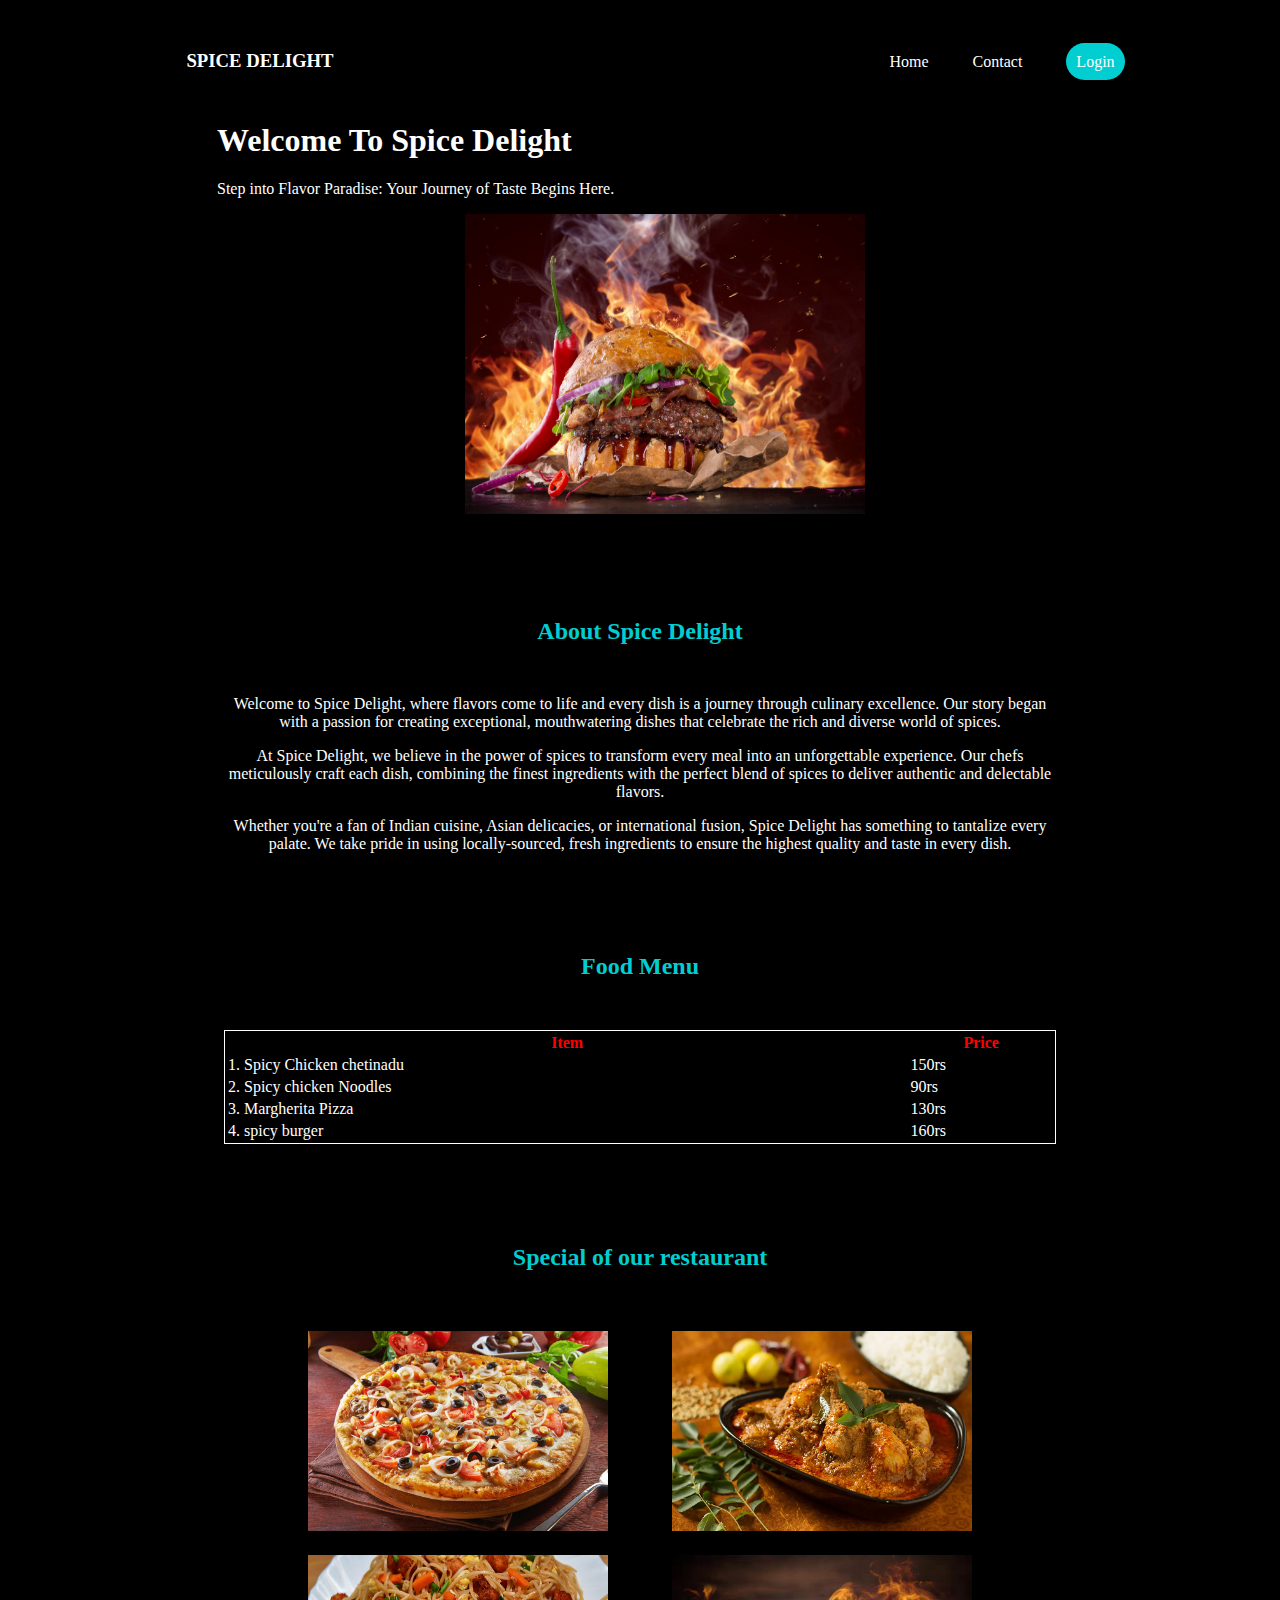
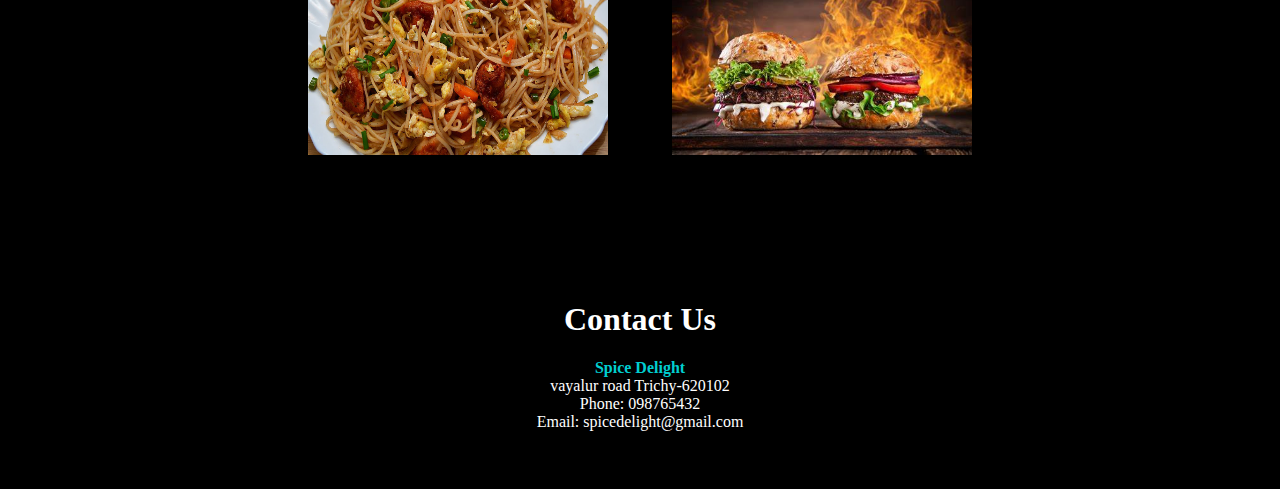
==== index.html @ 2c81c62d "Add files via upload" ====
<!DOCTYPE html>
<html lang="en">
<head>
    <meta charset="UTF-8">
    <meta name="viewport" content="width=device-width, initial-scale=1.0">
    <meta http-equiv="X-UA-Compatible" content="ie=edge">
    <title>Spice Delight</title>
    <link href="https://cdn.jsdelivr.net/npm/bootstrap@5.2.3/dist/css/bootstrap.min.css" rel="stylesheet" integrity="sha384-rbsA2VBKQhggwzxH7pPCaAqO46MgnOM80zW1RWuH61DGLwZJEdK2Kadq2F9CUG65" crossorigin="anonymous">
<style>
body{
    background-color: black;
    color: white;
    margin: 0;
    padding: 0;
}
nav{
    margin-top: 50px;
    margin-bottom: 50px;
}
.header{
    display: inline;
    margin-left: 111px;
}
ul,li{
    display: inline;
    margin-right: 40px; 
}
ul{
    margin-left: 40%;    
}
a{
    color: white;
    text-decoration: none;
}
.btn{
    background-color: darkturquoise;
    padding: 10px;
    text-decoration: none;
    border-radius: 20px;
}
a:hover{
    color: grey;
}
.row{
    width: 70%;
    margin-left: 50px;
    
}
h2{
    margin-bottom: 50px;
}
.aboutus{
    width: 65%;
    margin-top: 100px;
}
.foodmenu{
    box-sizing: border-box;
    border: 1px solid white;
}
.table{
    width: 65%;
    color: white;
    box-sizing: border-box;
    border: 1px solid white;
    margin-top: 10px;
}
thead{
    color: red;
}
.sample-food{
    width: 60%;
}
.food-item{
    display: inline;
    padding: 20px;
}
.food{
    margin: 10px;
    display: inline;
}
.footer{
    color: white;
    padding: 10px;
    height: 200px;
    width: 60%;
    background-color: black;
    margin-top: 100px;
    
}
</style>
</head>
<body>
    <center>
<div class="container">
    
    <nav>
            <h3 class="header">SPICE DELIGHT</h3>
    <ul>
        <li><a href="#home">Home</a></li>
        <li><a href="Contact.html">Contact</a></li>
        <li><a href="login.html" class="btn">Login</a></li>
    </ul>
</nav>
</div>
    
<div class="row">
        <div class="col-6">
            <h1 style="text-align: left">Welcome To Spice Delight</h1>
            <p style="text-align: left">Step into Flavor Paradise: Your Journey of Taste Begins Here.</p>
        </div>
        <div class="col-6">
            <img src="food.jpeg" alt="food" height="300px" width="400px" class="img">
        </div>
      </div>
    </div>

    <div class="aboutus">
            <h2 style="color: darkturquoise">About Spice Delight</h2>
            <p>Welcome to Spice Delight, where flavors come to life and every dish is a journey through culinary excellence. Our story began with a passion for creating exceptional, mouthwatering dishes that celebrate the rich and diverse world of spices.</p>
            <p>At Spice Delight, we believe in the power of spices to transform every meal into an unforgettable experience. Our chefs meticulously craft each dish, combining the finest ingredients with the perfect blend of spices to deliver authentic and delectable flavors.</p>
            <p>Whether you're a fan of Indian cuisine, Asian delicacies, or international fusion, Spice Delight has something to tantalize every palate. We take pride in using locally-sourced, fresh ingredients to ensure the highest quality and taste in every dish.</p>
    </div>

 
    <h2 style="color: darkturquoise; margin-top: 100px;">Food Menu</h2>
            <table class="table">
                    <thead>
                        <tr>
                            <th>Item</th>
                            <th>Price</th>
                        </tr>
                    </thead>
                    <tbody>
                        <tr>
                            <td>1. Spicy Chicken chetinadu</td>
                            <td>150rs</td>
                        </tr>
                        <tr>
                            <td>2. Spicy chicken Noodles</td>
                            <td>90rs</td>
                        </tr>
                        <tr>
                            <td>3. Margherita Pizza</td>
                            <td>130rs</td>
                        </tr>
                        <tr>
                            <td>4. spicy burger</td>
                            <td>160rs</td>
                        </tr>
                    </tbody>
                </table>

            <div class="sample-food">
                <h2 style="color: darkturquoise; margin-top: 100px">Special of our restaurant</h2>
                <div class="food-item">
                        <img src="image1.jpg" alt="Dish 1" height="200px" width="300px" class="food">
                    </div>
                    <div class="food-item">
                        <img src="image2.jpeg" alt="Dish 2" height="200px" width="300px" class="food">
                    </div>
                    <div class="food-item">
                        <img src="image3.jpg" alt="Dish 3" height="200px" width="300px" class="food">
                    </div>
                    <div class="food-item">
                        <img src="image4.jpg" alt="Dish 4" height="200px" width="300px" class="food">
                    </div>
            </div>
            


    <div class="footer">
            <h1>Contact Us</h1>
            <p><b style="color: darkturquoise">Spice Delight</b> <br>
                vayalur road
                Trichy-620102<br>
                Phone: 098765432<br>
                Email: spicedelight@gmail.com</p>
        </div>
    </center>
</body>
</html>
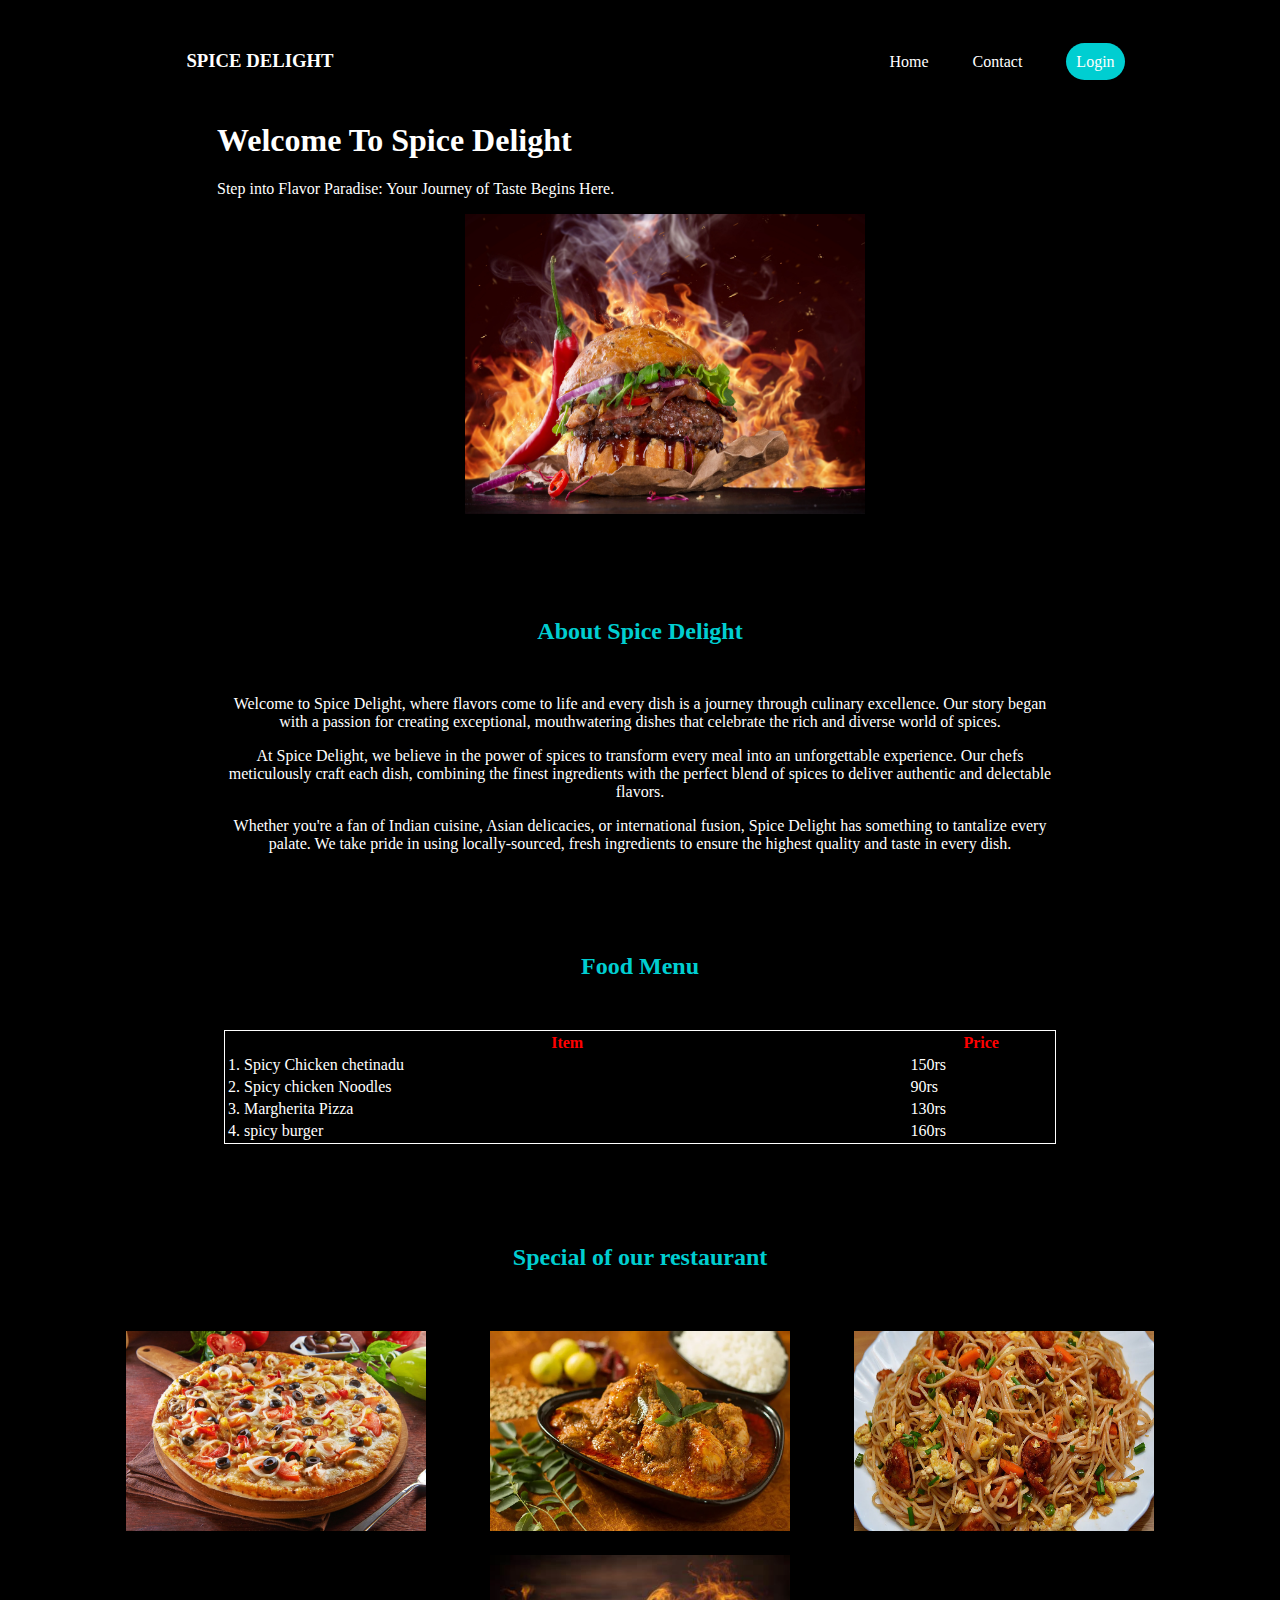
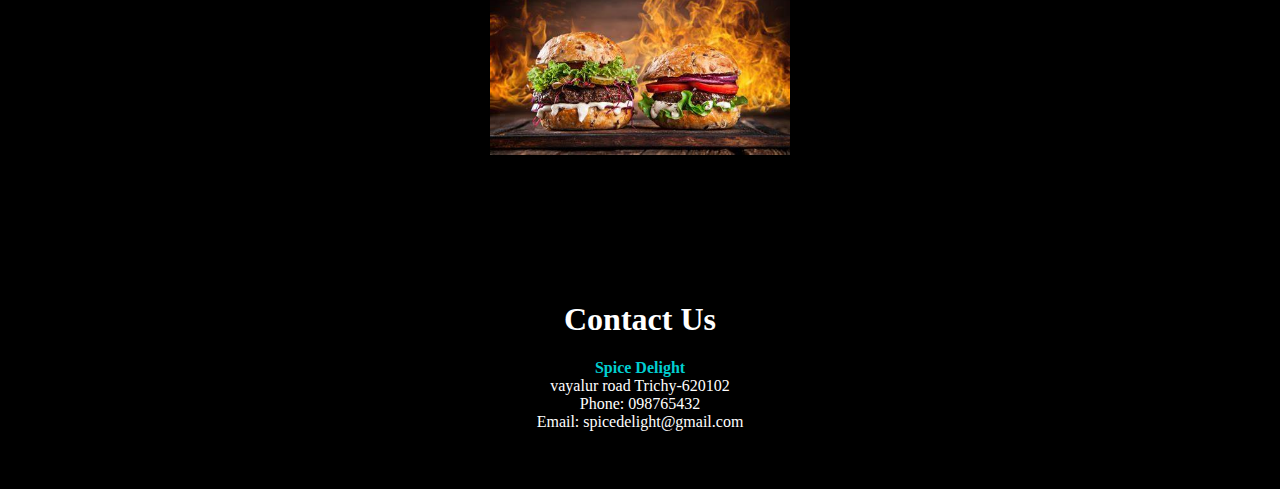
==== commit 023cd7b2: "Update index.html" ====
--- a/index.html
+++ b/index.html
@@ -66,9 +66,6 @@
 }
 thead{
     color: red;
-}
-.sample-food{
-    width: 60%;
 }
 .food-item{
     display: inline;
@@ -178,4 +175,4 @@
         </div>
     </center>
 </body>
-</html>+</html>
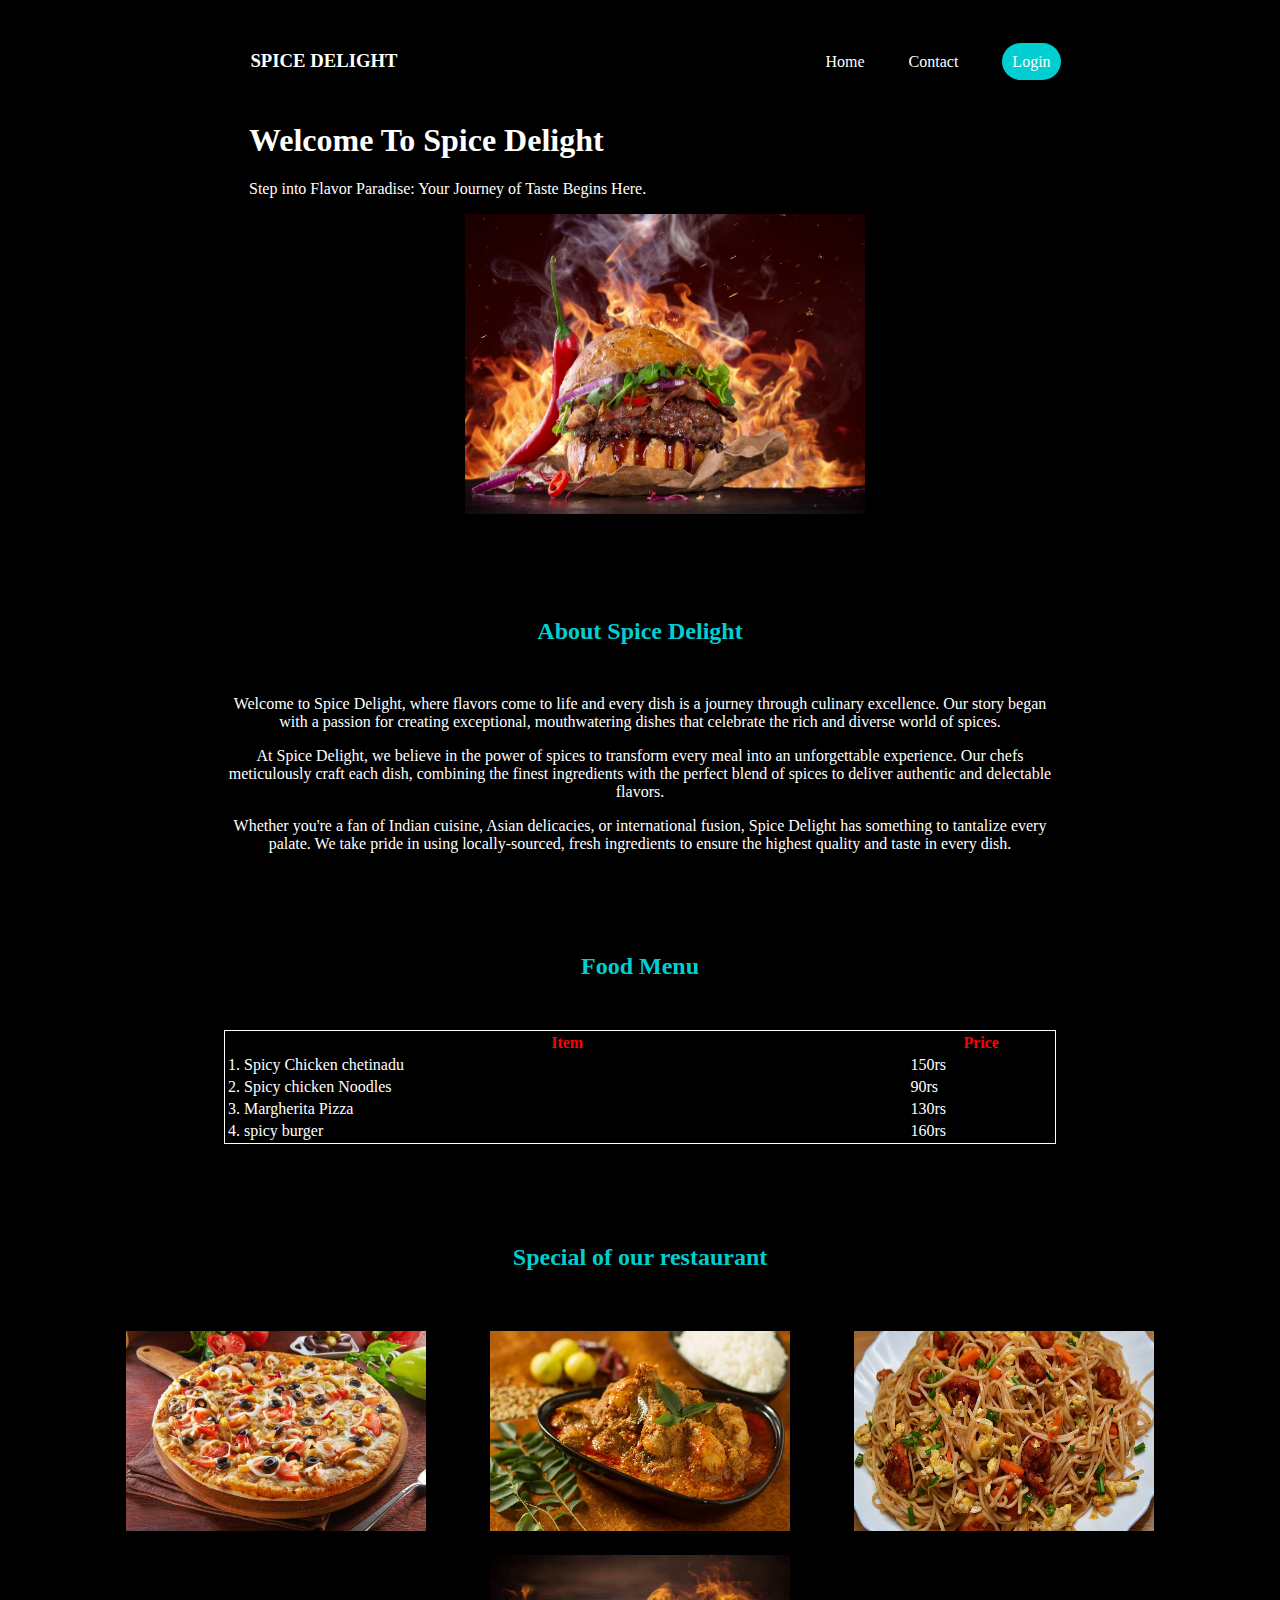
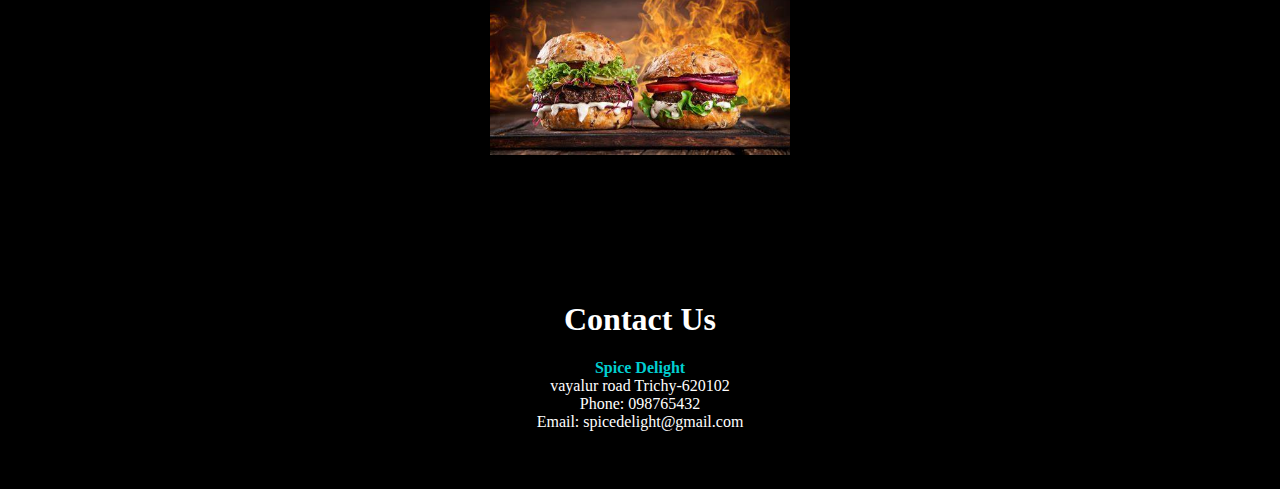
==== commit dec649b3: "Update index.html" ====
--- a/index.html
+++ b/index.html
@@ -26,7 +26,7 @@
     margin-right: 40px; 
 }
 ul{
-    margin-left: 40%;    
+    margin-left: 30%;    
 }
 a{
     color: white;
@@ -42,7 +42,7 @@
     color: grey;
 }
 .row{
-    width: 70%;
+    width: 65%;
     margin-left: 50px;
     
 }
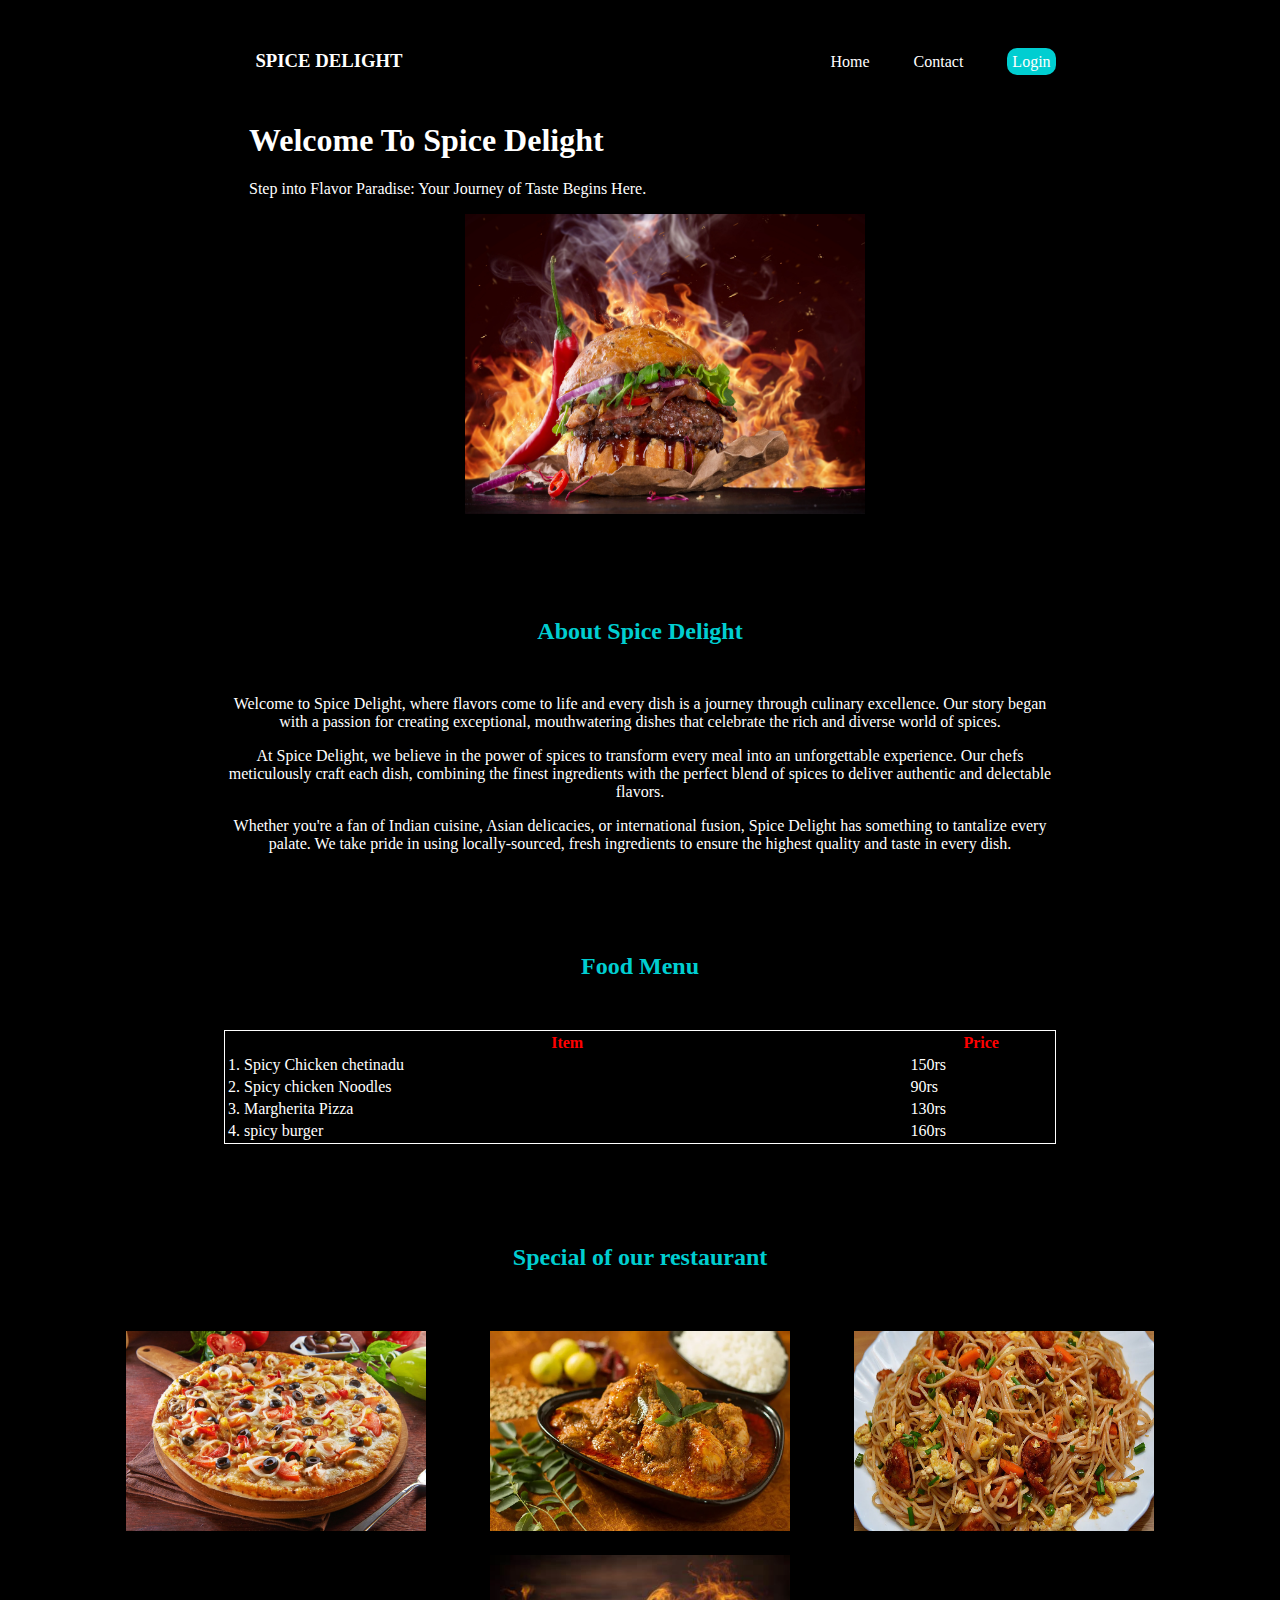
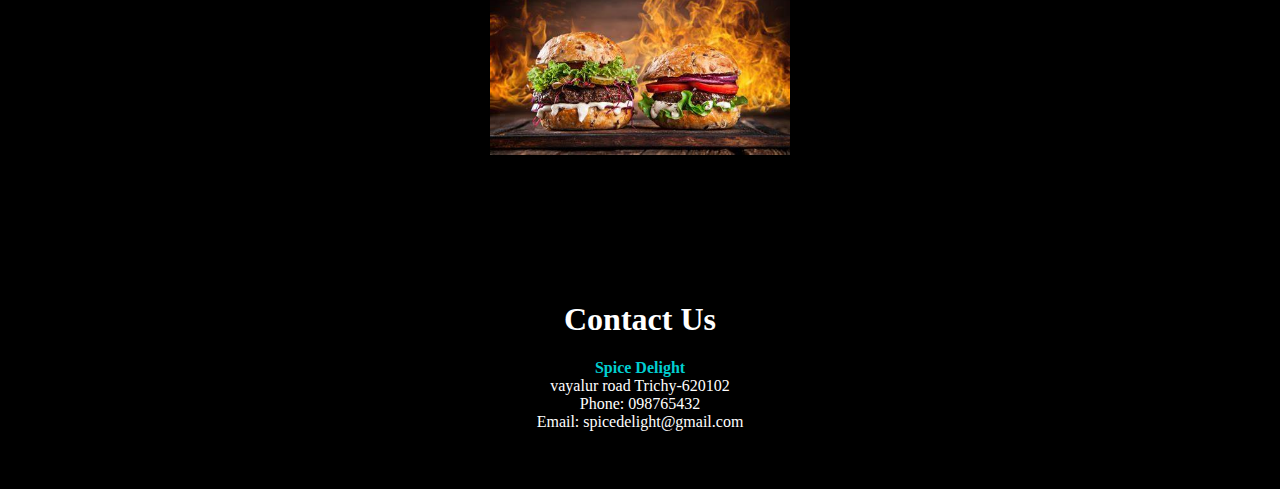
==== commit e1057770: "Update index.html" ====
--- a/index.html
+++ b/index.html
@@ -34,9 +34,9 @@
 }
 .btn{
     background-color: darkturquoise;
-    padding: 10px;
+    padding: 5px;
     text-decoration: none;
-    border-radius: 20px;
+    border-radius: 10px;
 }
 a:hover{
     color: grey;
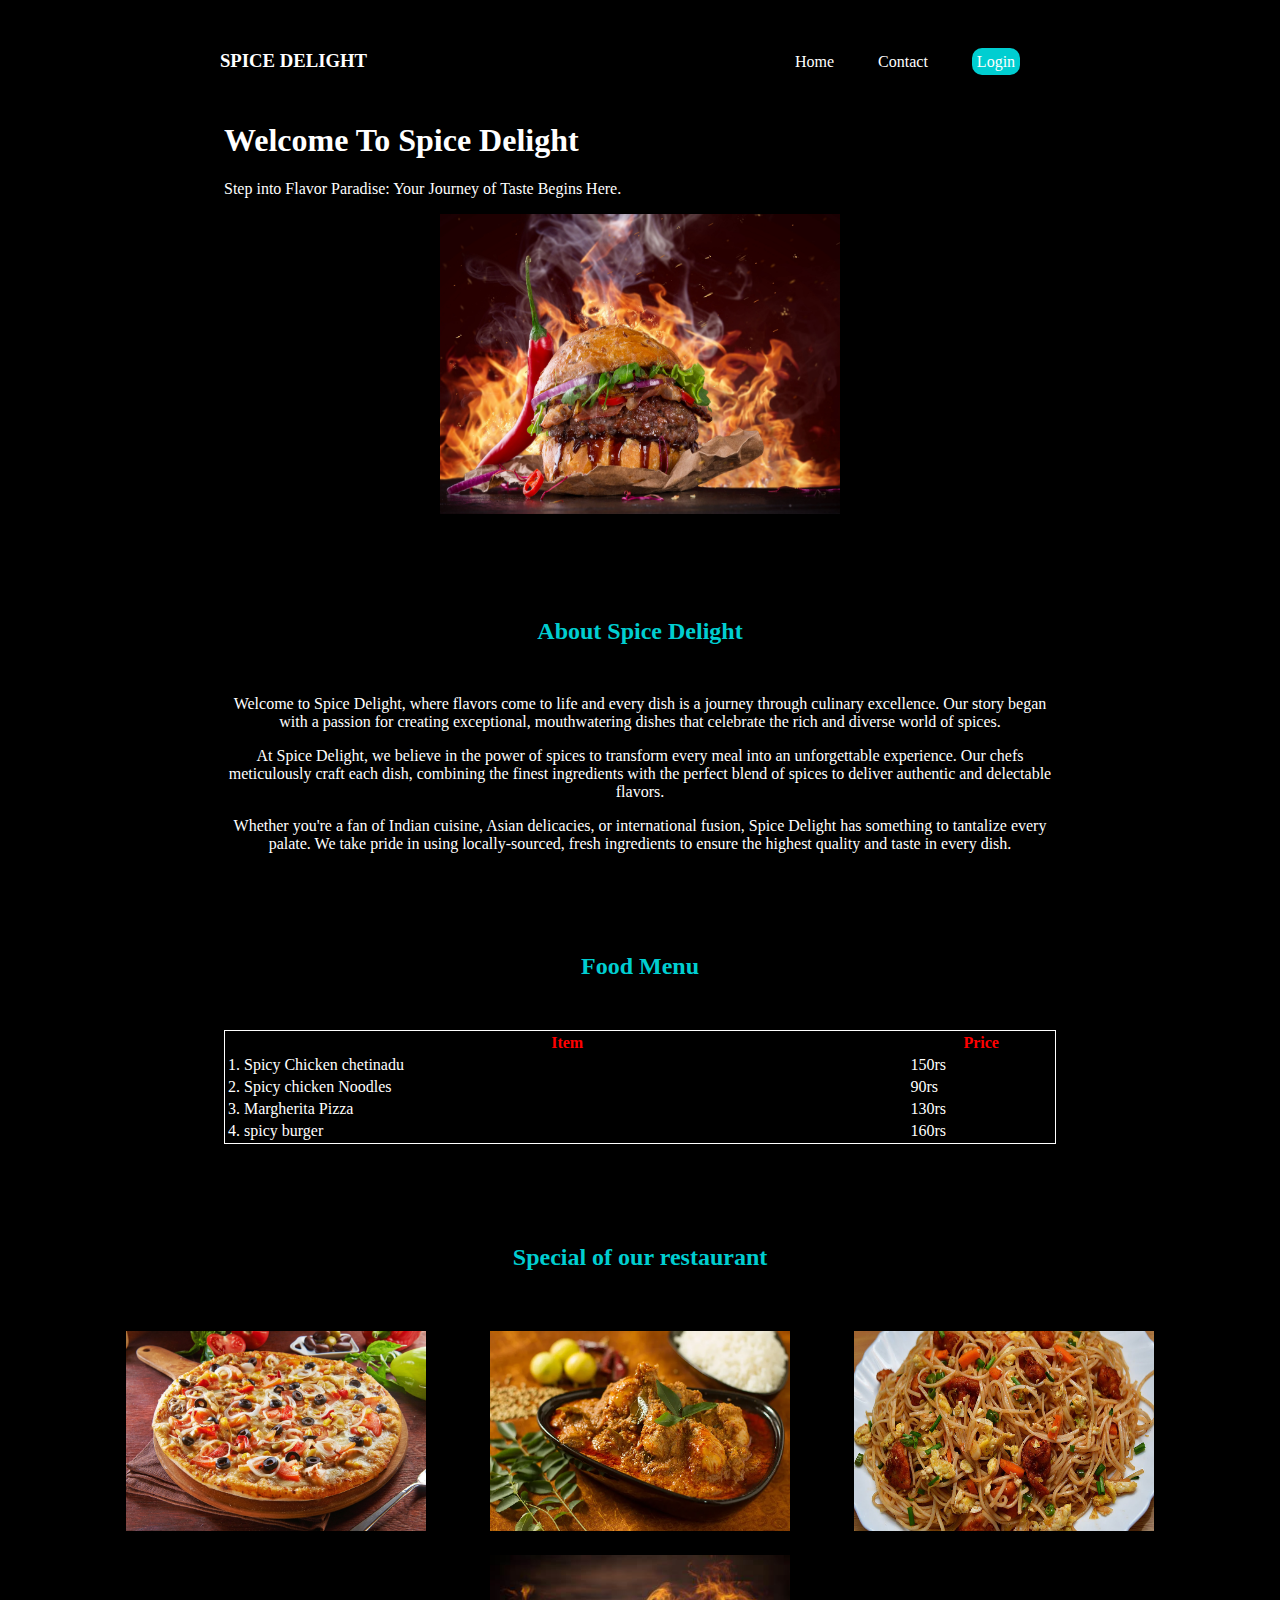
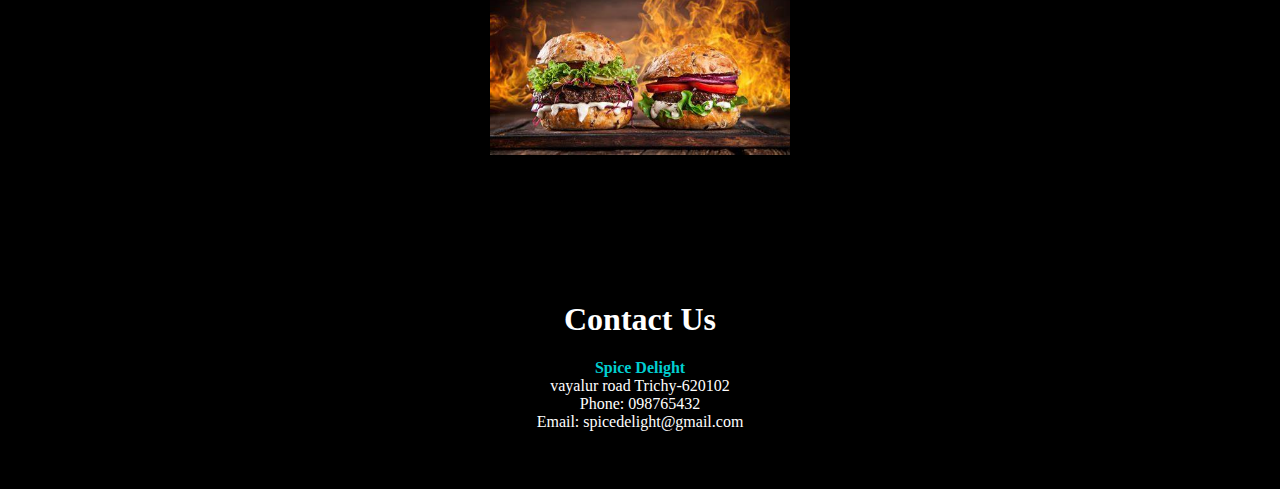
==== commit c07eccc8: "Update index.html" ====
--- a/index.html
+++ b/index.html
@@ -19,15 +19,16 @@
 }
 .header{
     display: inline;
-    margin-left: 111px;
 }
 ul,li{
     display: inline;
-    margin-right: 40px; 
 }
 ul{
     margin-left: 30%;    
 }
+li{
+    margin-right: 40px;  
+}   
 a{
     color: white;
     text-decoration: none;
@@ -43,8 +44,6 @@
 }
 .row{
     width: 65%;
-    margin-left: 50px;
-    
 }
 h2{
     margin-bottom: 50px;
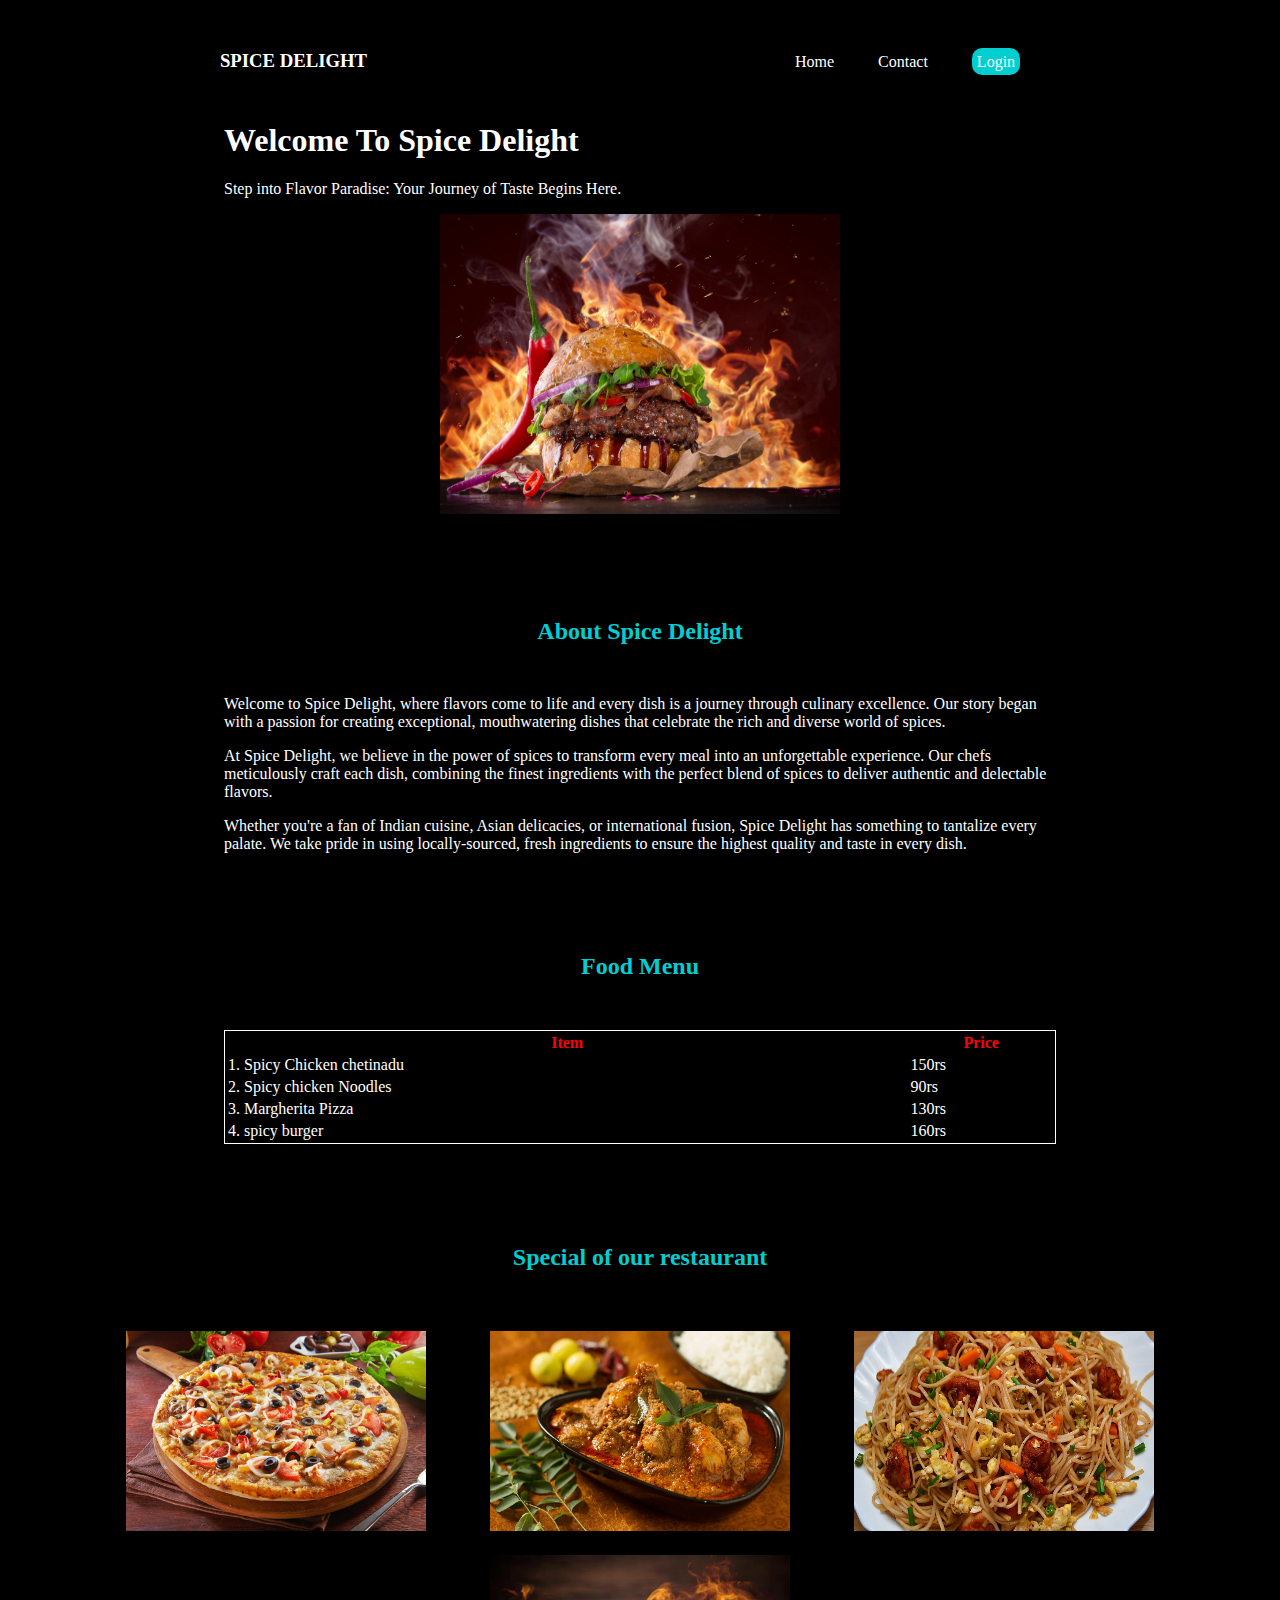
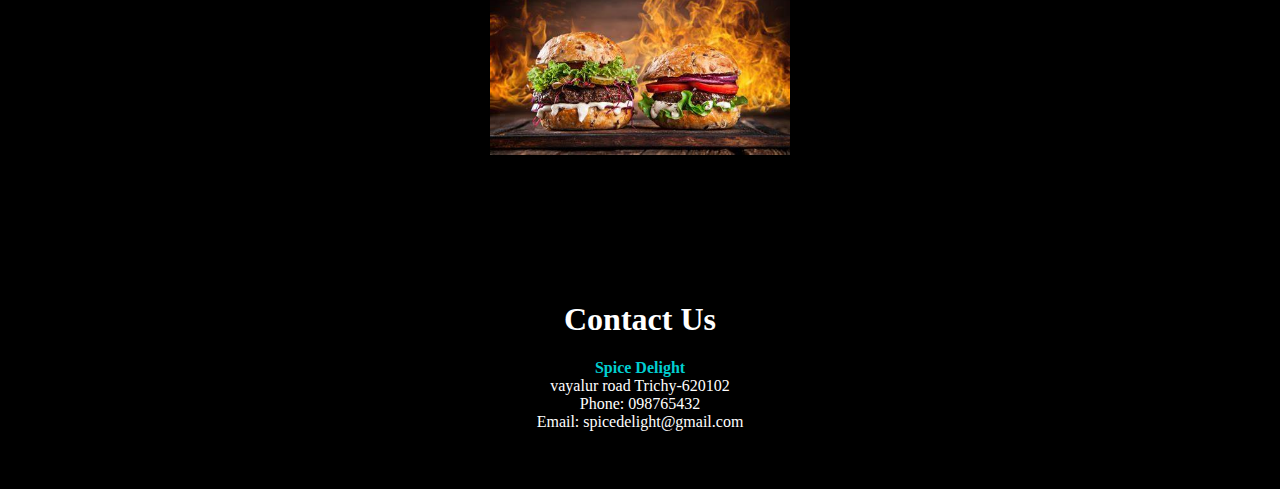
==== commit 8dd07a6b: "Update index.html" ====
--- a/index.html
+++ b/index.html
@@ -112,9 +112,9 @@
 
     <div class="aboutus">
             <h2 style="color: darkturquoise">About Spice Delight</h2>
-            <p>Welcome to Spice Delight, where flavors come to life and every dish is a journey through culinary excellence. Our story began with a passion for creating exceptional, mouthwatering dishes that celebrate the rich and diverse world of spices.</p>
-            <p>At Spice Delight, we believe in the power of spices to transform every meal into an unforgettable experience. Our chefs meticulously craft each dish, combining the finest ingredients with the perfect blend of spices to deliver authentic and delectable flavors.</p>
-            <p>Whether you're a fan of Indian cuisine, Asian delicacies, or international fusion, Spice Delight has something to tantalize every palate. We take pride in using locally-sourced, fresh ingredients to ensure the highest quality and taste in every dish.</p>
+            <p style="text-align:left">Welcome to Spice Delight, where flavors come to life and every dish is a journey through culinary excellence. Our story began with a passion for creating exceptional, mouthwatering dishes that celebrate the rich and diverse world of spices.</p>
+            <p style="text-align:left">At Spice Delight, we believe in the power of spices to transform every meal into an unforgettable experience. Our chefs meticulously craft each dish, combining the finest ingredients with the perfect blend of spices to deliver authentic and delectable flavors.</p>
+            <p style="text-align:left">Whether you're a fan of Indian cuisine, Asian delicacies, or international fusion, Spice Delight has something to tantalize every palate. We take pride in using locally-sourced, fresh ingredients to ensure the highest quality and taste in every dish.</p>
     </div>
 
  
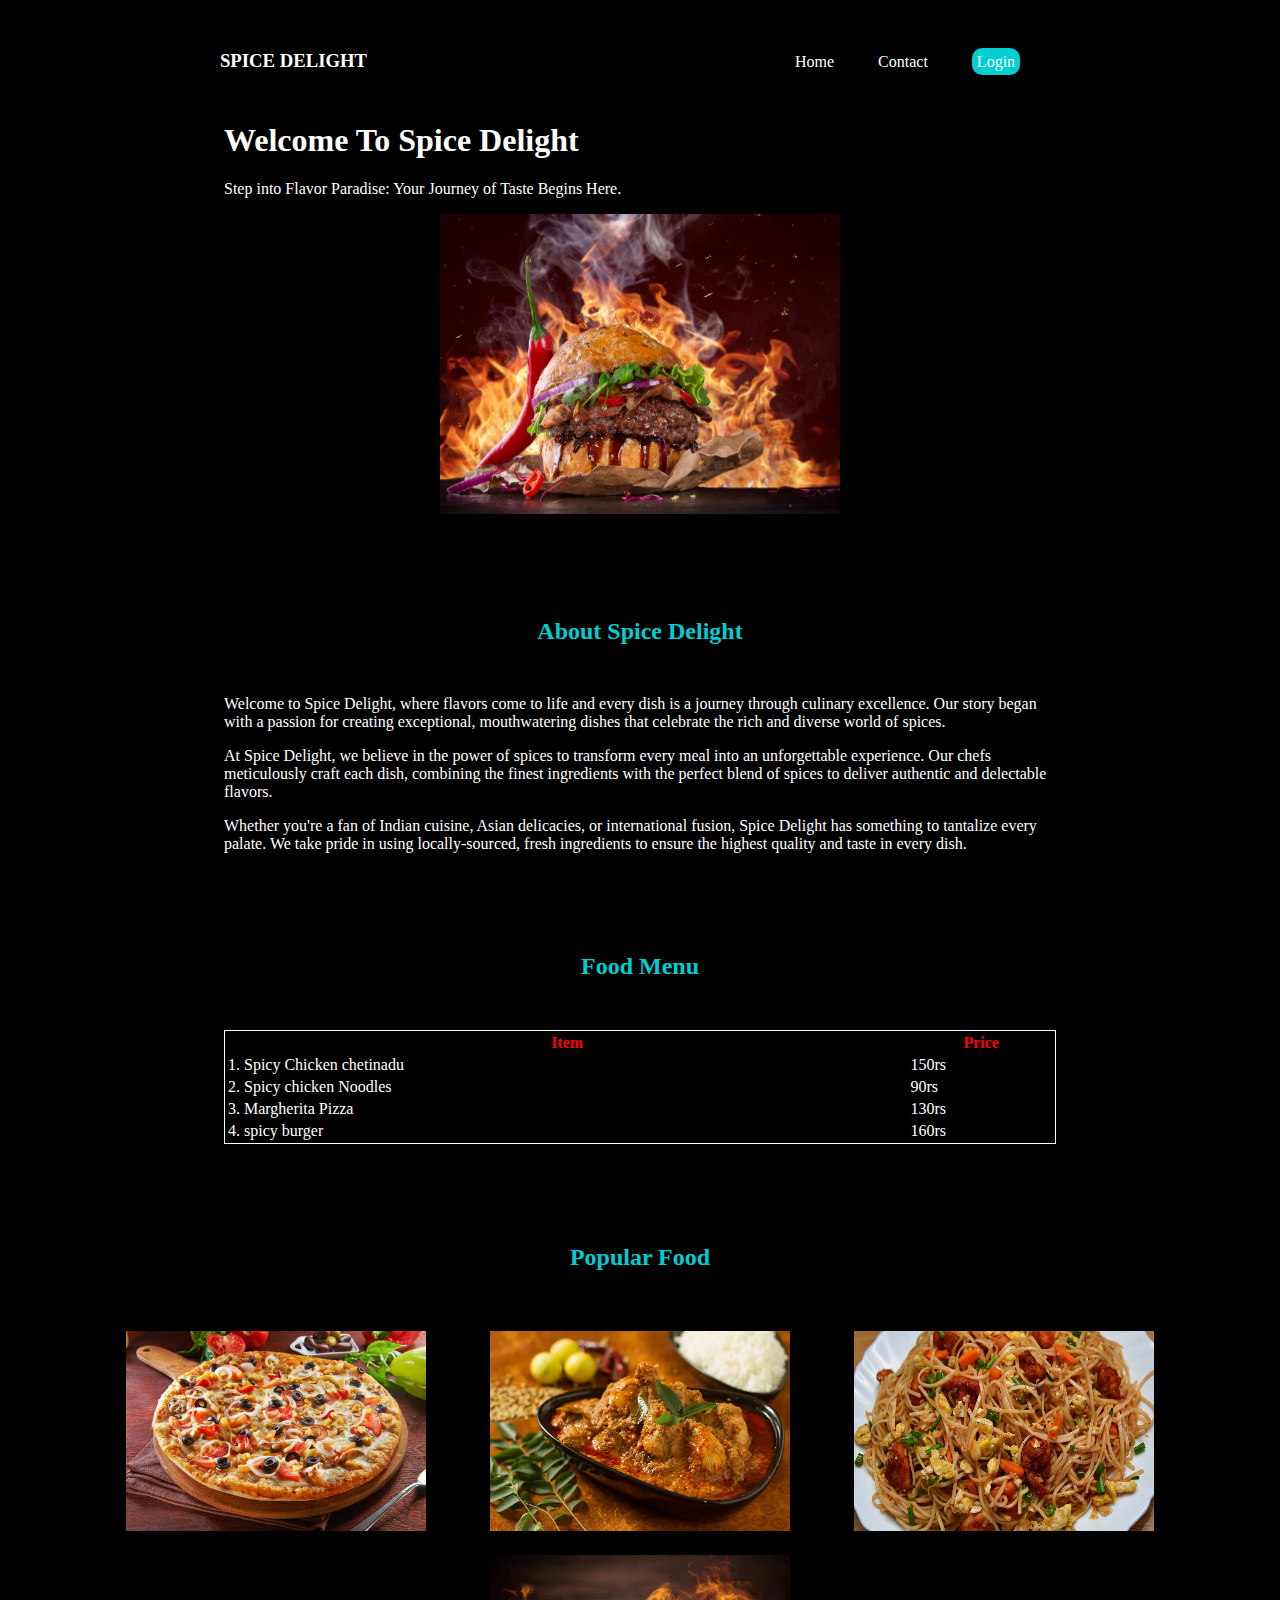
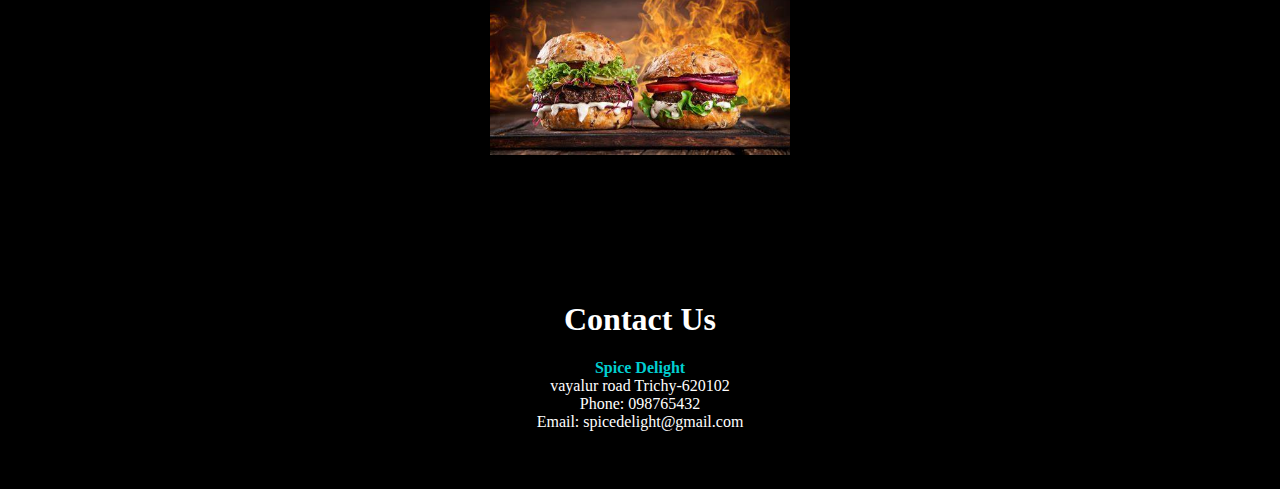
==== commit 66c6e514: "Update index.html" ====
--- a/index.html
+++ b/index.html
@@ -147,7 +147,7 @@
                 </table>
 
             <div class="sample-food">
-                <h2 style="color: darkturquoise; margin-top: 100px">Special of our restaurant</h2>
+                <h2 style="color: darkturquoise; margin-top: 100px">Popular Food</h2>
                 <div class="food-item">
                         <img src="image1.jpg" alt="Dish 1" height="200px" width="300px" class="food">
                     </div>
